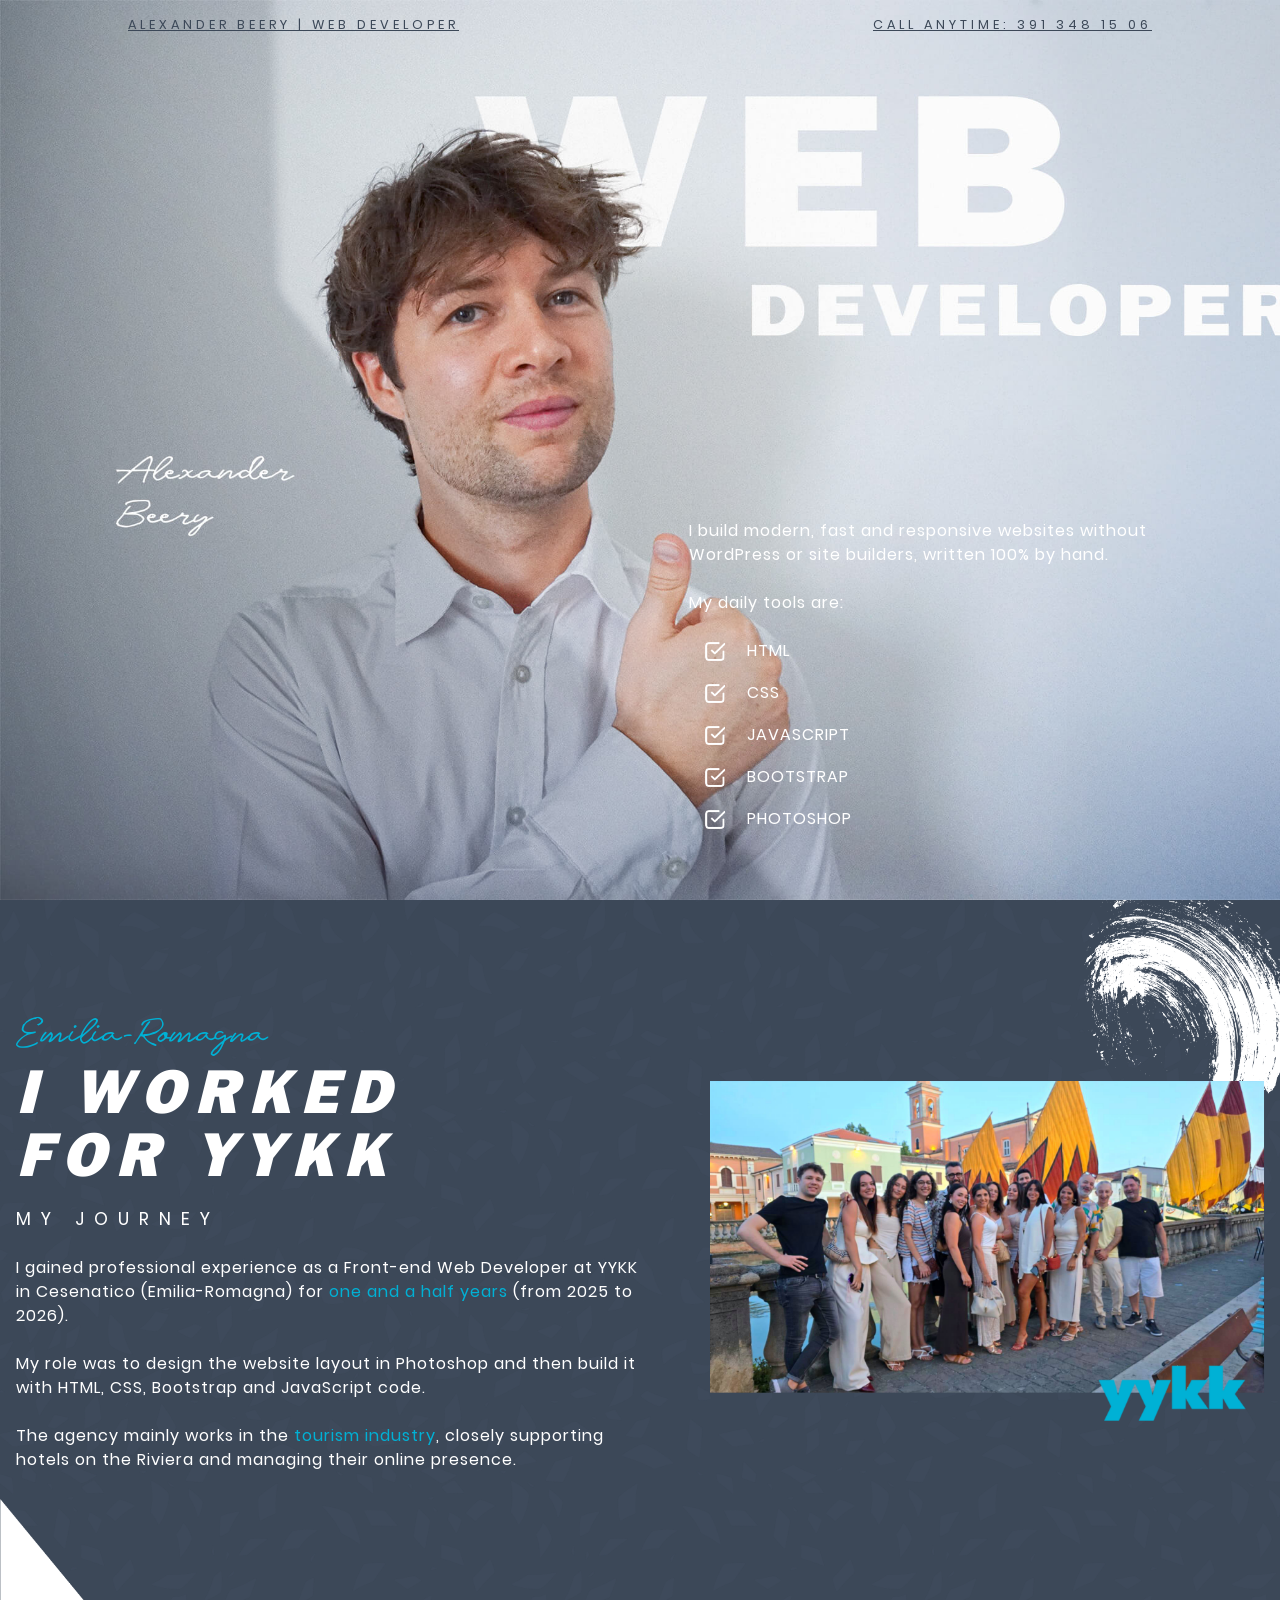
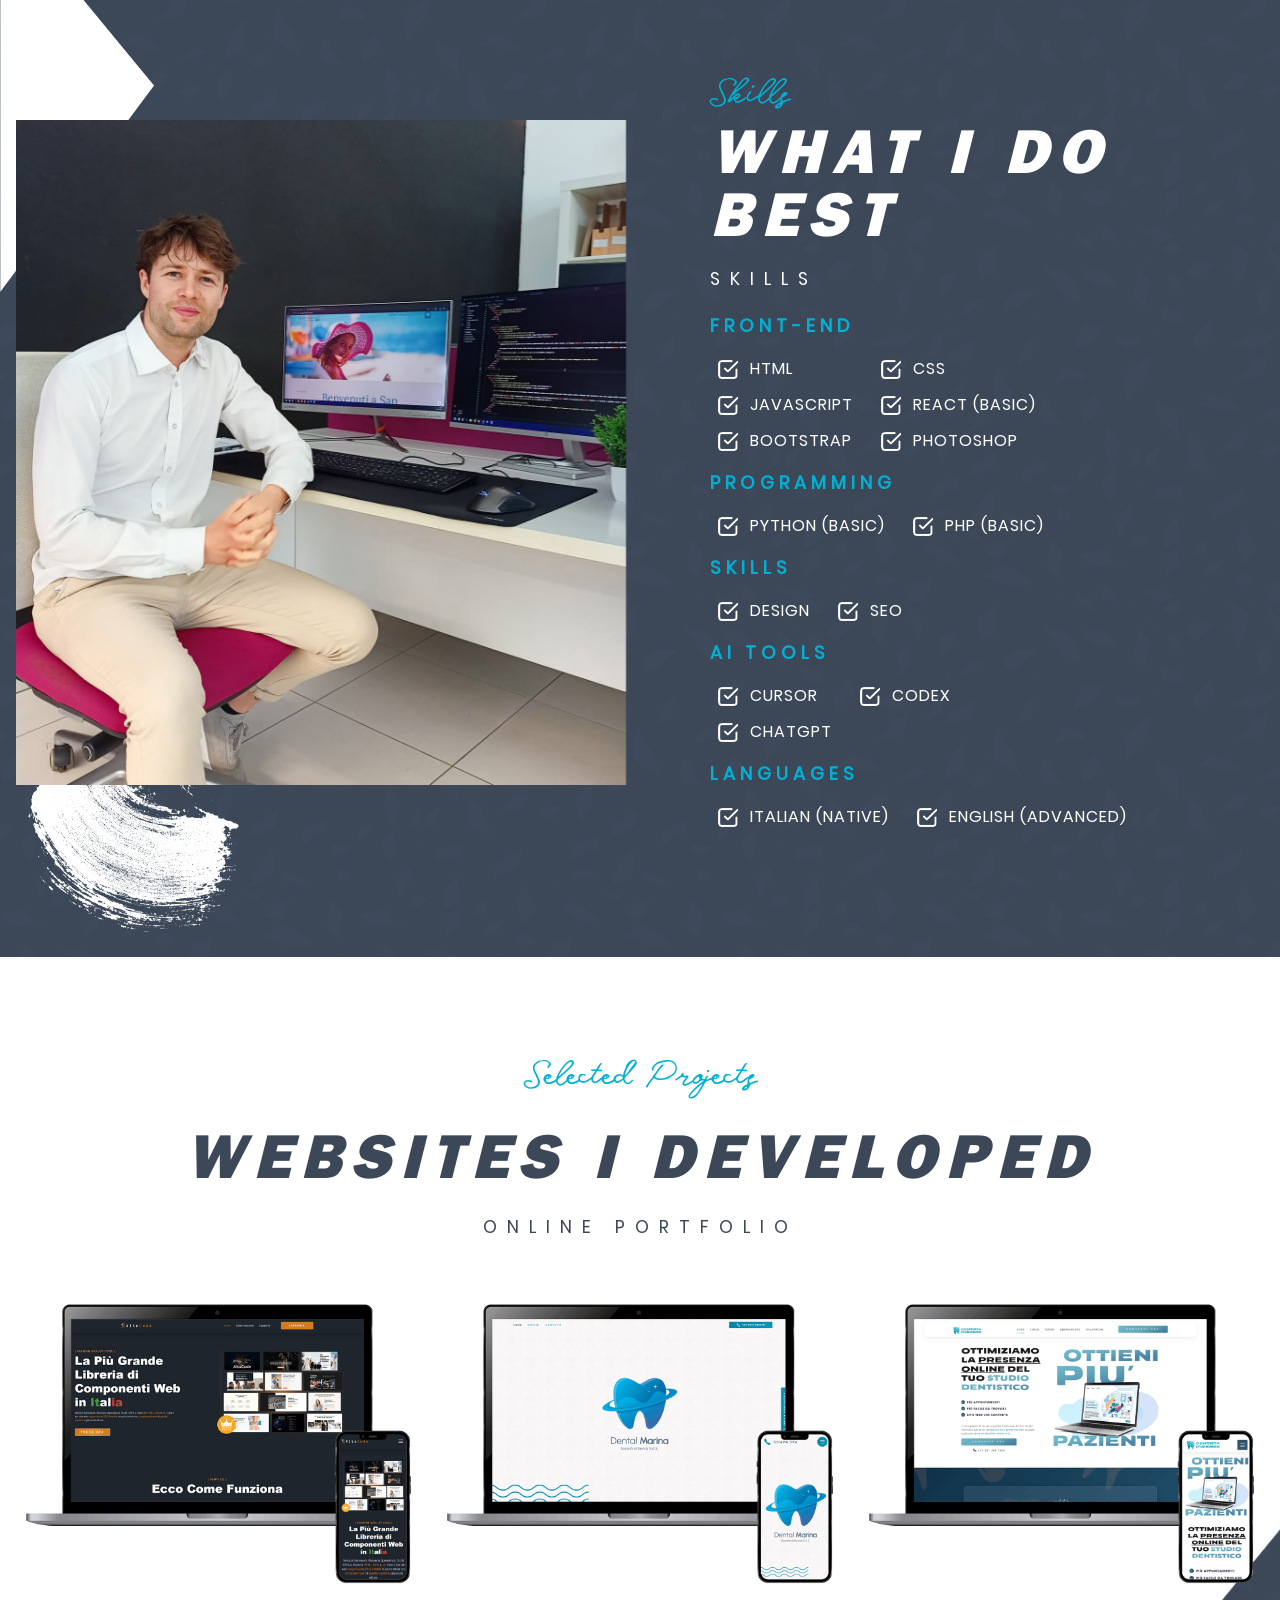
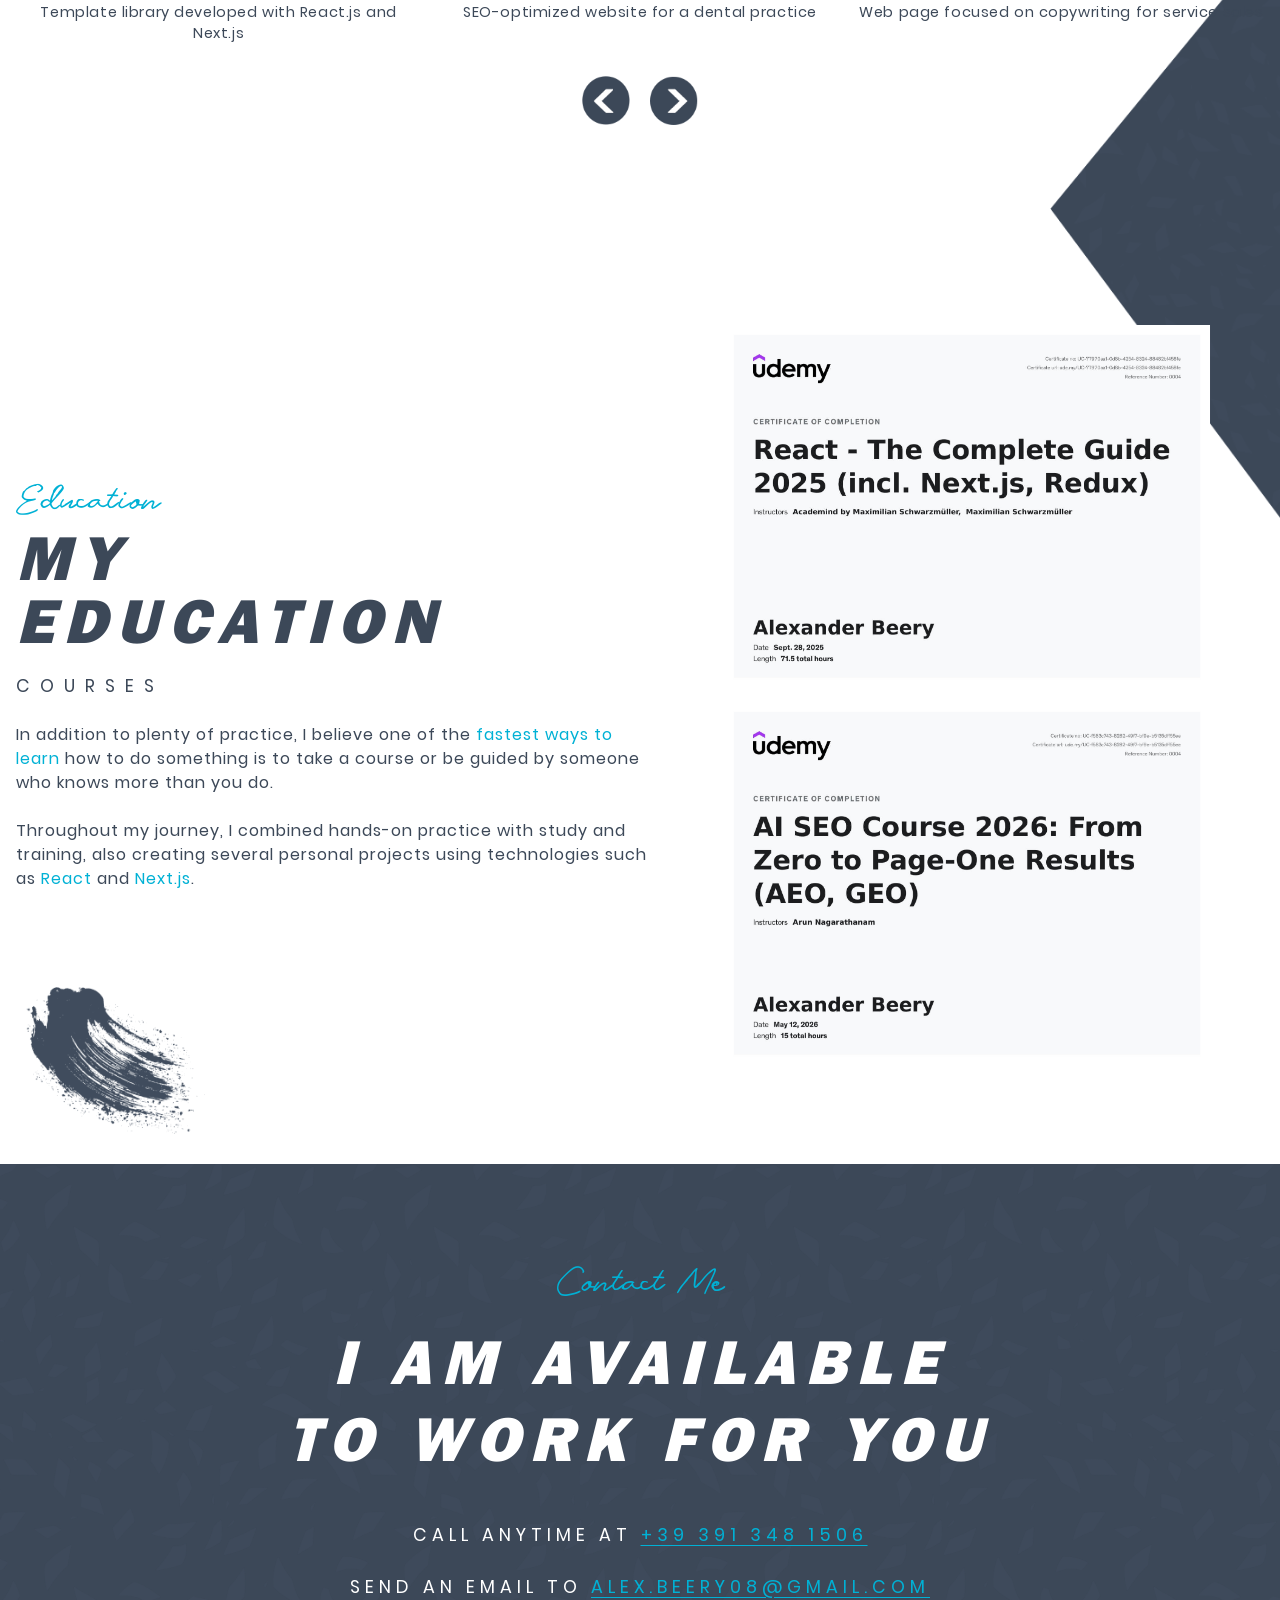
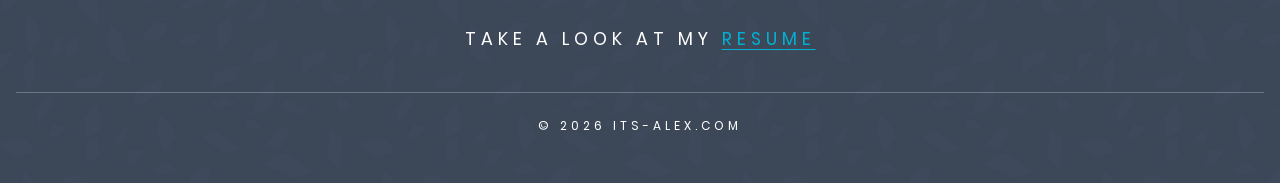
==== index_en.html @ 10af25bc "traduzione in inglese dell home + cv in inglese" ====
<!DOCTYPE html>
<html lang="en">
   <head>
      <meta charset="UTF-8">
      <meta name="viewport" content="width=device-width, initial-scale=1.0">
      <!-- SEO -->
      <title>Alexander Beery | Front-end Web Developer</title>
      <meta name="description" content="Portfolio of Alexander Beery, Front-end Web Developer specializing in React, JavaScript, HTML, CSS and Bootstrap. Modern, fast, responsive and SEO-friendly websites." />
      <meta name="robots" content="index, follow">
      <!-- style -->
      <link rel="stylesheet" href="css/style.css" type="text/css">
      <link rel="stylesheet" href="css/animazioni.css" type="text/css">
      <link rel="stylesheet" href="css/globals.css" type="text/css">
      <!-- favicon -->
      <link rel="shortcut icon" href="favicon.ico" type="image/x-icon"/>

   </head>
   <body>

      <header id="header">
         <div class="container">
            <a href="index.html" class="cta-nome" aria-label="go to the website">
               Alexander Beery | Web Developer
            </a>
            <a href="tel:3913481506" class="cta-numero" aria-label="call Alex">
               Call anytime: 391 348 15 06
            </a>
         </div>
      </header>

      <section id="hero">
         <div class="container">
            <div class="content">
               <img class="image d-lg-none d-block" src="images/hero-mobile.jpg" width="1200" height="800" alt="Alex">
               <p class="text effect01">
                  I build modern, fast and responsive websites without WordPress or site builders, written 100% by hand.<br><br>
                  My daily tools are:
               </p>
               <ul class="list effect02">
                  <li>HTML</li>
                  <li>CSS</li>
                  <li>JAVASCRIPT</li>
                  <li>BOOTSTRAP</li>
                  <li>PHOTOSHOP</li>
               </ul>
            </div>
         </div>
      </section>

      <section id="esperienza">
         <div class="esperienza-deco">
            <div>
               <img src="images/decorazione01.png" alt="" aria-hidden="true">
            </div>
         </div>
         <div class="container">
            <div class="content">
               <span class="topper effect01">Emilia-Romagna</span>
               <h2 class="title effect02">I WORKED<br>FOR YYKK</h2>
               <figure class="figure d-lg-none d-block effect-img">
                  <img class="image" src="images/alex01.png" width="1200" height="800" alt="team summer dinner" decoding="async">
               </figure>
               <h6 class="subtitle effect02">my journey</h6>
               <p class="text effect03">
                  I gained professional experience as a Front-end Web Developer at YYKK in Cesenatico (Emilia-Romagna) 
                  for <span class="primary">one and a half years</span> (from 2025 to 2026).<br><br>

                  My role was to design the website layout in Photoshop and then build it 
                  with HTML, CSS, Bootstrap and JavaScript code.<br><br>

                  The agency mainly works in the <span class="primary">tourism industry</span>, closely supporting hotels on the 
                  Riviera and managing their online presence.
               </p>
            </div>
            <figure class="figure d-lg-block d-none effect-img">
               <img class="image" src="images/alex01.png" width="1200" height="800" alt="team summer dinner" decoding="async">
            </figure>
         </div>
      </section>

      <div class="esperienza-competenze-deco" aria-hidden="true">
         <img src="images/decorazione05.png" alt="">
      </div>
      
      <section id="competenze">
         <div class="container">
            <figure class="figure d-lg-block d-none effect-img">
               <img class="image" src="images/alex02.jpg" width="1200" height="900" alt="team summer dinner" decoding="async">
            </figure>
            <div class="content">
               <span class="topper effect01">Skills</span>
               <h2 class="title effect02">WHAT I DO <br class="d-lg-block d-none">BEST</h2>
               <figure class="figure d-lg-none d-block effect-img">
                  <img class="image" src="images/alex02.jpg" width="1200" height="900" alt="team summer dinner" decoding="async">
               </figure>
               <h6 class="subtitle effect02">skills</h6>
               <div class="effect03">
                  <p class="categoria">FRONT-END</p>
                  <ul class="list">
                     <li>HTML</li>
                     <li>CSS</li>
                     <li>JAVASCRIPT</li>
                     <li>REACT (BASIC)</li>
                     <li>BOOTSTRAP</li>
                     <li>PHOTOSHOP</li>
                  </ul>
                  <p class="categoria">PROGRAMMING</p>
                  <ul class="list">
                     <li>PYTHON (BASIC)</li>
                     <li>PHP (BASIC)</li>
                  </ul>
                  <p class="categoria">SKILLS</p>
                  <ul class="list">
                     <li>DESIGN</li>
                     <li>SEO</li>
                  </ul>
                  <p class="categoria">AI TOOLS</p>
                  <ul class="list">
                     <li>CURSOR</li>
                     <li>CODEX</li>
                     <li>CHATGPT</li>
                  </ul>
                  <p class="categoria">LANGUAGES</p>
                  <ul class="list">
                     <li>ITALIAN (NATIVE)</li>
                     <li>ENGLISH (ADVANCED)</li>
                  </ul>
               </div>
            </div>
         </div>
         <div class="competenze-deco d-none d-lg-flex">
            <div>
               <img src="images/decorazione02.png" alt="" aria-hidden="true">
            </div>
         </div>
      </section>

      <section id="lavori">
         <div class="container">
            <div class="lavori-heading">
               <span class="topper effect01">selected projects</span>
               <h2 class="title effect02">websites I developed</h2>
               <h6 class="subtitle effect03">online portfolio</h6>
            </div>
            <div class="carousel-wrapper effect-img">
               <div class="carousel-window">
                  <div class="carousel-track">
                     <div class="carousel-item">
                        <img src="images/altocode.png" alt="Altocode">
                        <p class="carousel-caption">Template library developed with React.js and Next.js</p>
                     </div>
                     <div class="carousel-item">
                        <img src="images/dentalmarina.png" alt="Dental Marina">
                        <p class="carousel-caption">SEO-optimized website for a dental practice</p>
                     </div>
                     <div class="carousel-item">
                        <img src="images/dentistastudioweb.png" alt="Dentista Studio Web">
                        <p class="carousel-caption">Web page focused on copywriting for service sales</p>
                     </div>
                     <div class="carousel-item">
                        <img src="images/hotelblueribbon.png" alt="Hotel Blue Ribbon">
                        <p class="carousel-caption">Complete website for Hotel Blue Ribbon in HTML, CSS and Bootstrap</p>
                     </div>
                     <div class="carousel-item">
                        <img src="images/offerterivieraromagnola.png" alt="Offerte Riviera Romagnola">
                        <p class="carousel-caption">Complete website for selling advertising spaces to hotels</p>
                     </div>
                     <div class="carousel-item">
                        <img src="images/relaxcasevacanze.png" alt="Relax Case Vacanze">
                        <p class="carousel-caption">HTML, CSS and Bootstrap website for an agency in Riccione</p>
                     </div>
                  </div>
               </div>
               <div class="carousel-controls">
                  <button type="button" class="btn-prev" aria-label="Previous project">
                     <img src="images/sx.png" width="48" height="48" alt="" aria-hidden="true">
                  </button>
                  <button type="button" class="btn-next" aria-label="Next project">
                     <img src="images/dx.png" width="48" height="48" alt="" aria-hidden="true">
                  </button>
               </div>
            </div>
         </div>
      </section>

      <div class="lavori-formazione-deco" aria-hidden="true">
         <img src="images/decorazione03.png" alt="">
      </div>

      <section id="formazione">
         <div class="container">
            <div class="content">
               <span class="topper effect01">education</span>
               <h2 class="title effect02">MY<br>EDUCATION</h2>
               <h6 class="subtitle effect02">COURSES</h6>
               <p class="text effect03">
                  In addition to plenty of practice, I believe one of the <span class="primary">fastest ways to learn</span> how to do something is to take a course or 
                  be guided by someone who knows more than you do.<br><br>

                  Throughout my journey, I combined hands-on practice with study and training, also creating several personal projects 
                  using technologies such as <span class="primary">React</span> and <span class="primary">Next.js</span>.
               </p>
            </div>
            <div class="figures">
               <figure class="figure effect-img">
                  <img class="image" src="images/certificato01.jpg" width="1200" height="800" alt="Udemy certificate React - The Complete Guide" decoding="async">
               </figure>
               <figure class="figure effect-img">
                  <img class="image" src="images/certificato02.jpg" width="1200" height="800" alt="Udemy certificate AI SEO Course" decoding="async">
               </figure>
            </div>
         </div>
         <div class="formazione-deco d-none d-lg-flex">
            <div>
               <img src="images/decorazione04.png" alt="" aria-hidden="true">
            </div>
         </div>
      </section>

      <section id="cta">
         <div class="container">
            <div class="cta-heading">
               <span class="topper effect01">Contact me</span>
               <h2 class="title effect02">I AM AVAILABLE<br>TO WORK FOR YOU</h2>
               <h6 class="subtitle">
                  CALL ANYTIME AT <br class="d-block d-lg-none"><a href="tel:+393913481506">+39 391 348 1506</a><br><br>
                  SEND AN EMAIL TO <a href="mailto:alex.beery08@gmail.com">ALEX.BEERY08@GMAIL.COM</a><br><br>
                  TAKE A LOOK AT MY <a href="/cv/curriculum_en.pdf" download>RESUME</a>
               </h6>
            </div>
            <hr>
            <p class="copyright">&copy; 2026 ITS-ALEX.COM</p>
         </div>
      </section>

      <script src="js/embla-carousel.umd.js"></script>
      <script src="js/custom.js"></script>
   </body>
</html>
---- css/style.css ----
/* HEADER *************************/
#header{width:100%;padding:1rem 1rem;box-sizing:border-box;background-color:transparent;position:absolute;z-index:10000}
#header .container{position: relative;display:flex;justify-content: space-between;max-width: 80vw;margin: auto;}
#header .container .cta-nome,#header .container .cta-numero{color:var(--dark);text-decoration: underline;text-transform: uppercase;letter-spacing: 4px;font-size: clamp(.5rem,2.5vw,.8rem)}
@media (max-width:768px){
   #header .container{justify-content:center;max-width:100%}
   #header .container .cta-nome{display:none}
   #header .container .cta-numero{text-align: center}
}

/* HERO ***************************/
#hero .container{display:flex;flex-direction:row;height:100%;justify-content:end;align-items:end;position:relative}
#hero .text{max-width:540px;margin:0 0 1.5rem;color: var(--white)}
#hero .list{list-style:none;padding:0 1rem;margin:0;font-family:'Poppins',sans-serif;letter-spacing:1px}
#hero .list li{position:relative;padding-left:42px;margin-bottom:18px;font-size:1rem;line-height:1.5;color:var(--white)}
#hero .list li::before{content:"";position:absolute;left:0;top:2px;width:20px;height:20px;background-image:url(../images/check.png);background-repeat:no-repeat;background-position:center;background-size:contain}
@media (max-width:79.9rem){
#hero .text{display:none}
#hero .list{display:none}
#hero .container{padding:0;margin:0}
#hero .image{width:100%;height:auto;margin-bottom:-10px}
}
@media (min-width: 80rem) {
#hero{height:100vh;background-image:url(../images/hero.jpg);background-size:cover;background-position:top left;background-repeat:no-repeat;padding: clamp(40px, 4vw, 300px)}
}

/* ESPERIENZA ***************************/
#esperienza{position:relative;overflow:hidden;background-color: var(--dark)}
#esperienza,#esperienza::before,#esperienza::after,#esperienza *,#esperienza ::before,#esperienza ::after{box-sizing:border-box}
#esperienza::before{position:absolute;z-index:0;inset:0;content:"";background-image:url(../images/bg-pattern01.png);background-size:720px auto;
   background-position:bottom left;background-repeat:repeat;}
#esperienza .container{display:grid;position:relative;width:100%;max-width:90rem;margin-inline:auto;padding:clamp(3.75rem, 9vw, 15rem) 1rem clamp(2.5rem, 6.82vw, 10rem);gap:1rem;align-items:center}
#esperienza .content,.figure{min-width:0}
#esperienza .content{width:100%}
#esperienza .figure{display:grid;margin:0}
#esperienza .title{max-width:17ch;overflow-wrap:anywhere;color:var(--white);line-height:.98;text-wrap:balance}
#esperienza .subtitle{max-width:44rem;line-height:1.5;text-wrap:pretty;color: var(--white);font-weight: 20;}
#esperienza .text{max-width:40rem;margin-top:1.5rem;color:var(--white)}
#esperienza .image{display:block;width:100%;height:100%}
@media (min-width: 56rem) {
#esperienza .container{grid-template-columns:minmax(0,1.05fr) minmax(20rem,0.95fr)}
#esperienza .content{width:100%}
}
@media (min-width: 80rem) {
#esperienza .container{grid-template-columns:minmax(0,1.1fr) minmax(26rem,0.9fr)}
}
/* ESPERIENZA - decorazioni */
#esperienza .esperienza-deco{width: 100%;margin: auto;position: relative;display: flex;flex-direction: column;align-items: center;justify-content: center}
#esperienza .esperienza-deco div{font-size: min(.5vw, 0.7rem);width: 100%;height: 0em}
#esperienza .esperienza-deco div img{position:absolute;width:18%;max-width:34em;height:auto;right:-22px;z-index:0;top:-21px}
@media (max-width:768px){
   #esperienza .esperienza-deco div img{right:0;top:0}
}
/* ESPERIENZA - testi centrati */
@media (max-width: 55.99rem) {
#esperienza .content{display:flex;flex-direction:column;align-items:center;text-align:center}
#esperienza .topper{margin-left:auto;margin-right:auto}
#esperienza .title{text-align:center;margin-left:auto;margin-right:auto;max-width:none}
#esperienza .subtitle{text-align:center;margin-left:auto;margin-right:auto}
#esperienza .text{text-align:center;margin-left:auto;margin-right:auto}
}

/* DECORAZIONE TRA ESPERIENZA E COMPETENZE ********************************/
.esperienza-competenze-deco{position:relative;z-index:1;width:100%;height:0;pointer-events:none}
.esperienza-competenze-deco img{position:absolute;left:0;top:0;transform:translateY(-40%);width:16%;max-width:30em;height:auto;display:block}
@media (min-width: 80rem) {
.esperienza-competenze-deco img{position:absolute;left:0;top:0;transform:translateY(-20%);width:12%;max-width:20em;height:auto;display:block}
}

/* COMPETENZE ***************************/
#competenze{position:relative;overflow:hidden;background-color: var(--dark)}
#competenze,#competenze::before,#competenze::after,#competenze *,#competenze ::before,#competenze ::after{box-sizing:border-box}
#competenze::before{position:absolute;z-index:0;inset:0;content:"";background-image:url(../images/bg-pattern01.png);background-size:720px auto;
   background-position:top left;background-repeat:repeat;}
#competenze .container{display:grid;position:relative;width:100%;max-width:90rem;margin-inline:auto;padding:clamp(2rem, 7.82vw, 7rem) 1rem clamp(2.5rem, 10vw, 15rem);gap:1rem;align-items:center;z-index:2}
#competenze .content,.figure{min-width:0}
#competenze .content{width:100%}
#competenze .figure{display:grid;margin:0}
#competenze .title{max-width:17ch;overflow-wrap:anywhere;color:var(--white);line-height:.98;text-wrap:balance}
#competenze .subtitle{max-width:44rem;line-height:1.5;text-wrap:pretty;color: var(--white);font-weight: 20;}
#competenze .categoria{margin-top:1rem;color:var(--primary);font-weight:700;font-size:18px;letter-spacing:5px}
#competenze .list{list-style:none;padding:0 .5rem;margin:0;font-family:'Poppins',sans-serif;letter-spacing:1px} #competenze .list li{position:relative;padding-left:32px;margin-bottom:18px;font-size:1rem;line-height:1.5;color:var(--white)} #competenze .list li::before{content:"";position:absolute;left:0;top:2px;width:20px;height:20px;background-image:url(../images/check.png);background-repeat:no-repeat;background-position:center;background-size:contain}
#competenze .image{display:block;width:100%;height:auto}
@media (min-width: 56rem) {
#competenze .container{grid-template-columns:minmax(0,1.05fr) minmax(20rem,0.95fr)}
#competenze .content{width:100%}
}
@media (min-width: 80rem) {
#competenze .container{grid-template-columns:minmax(0,1.1fr) minmax(26rem,0.9fr)}
#competenze .image{width:90%}
#competenze .list{list-style:none;padding:0 .5rem;margin:0;font-family:'Poppins',sans-serif;letter-spacing:1px;display:grid;grid-template-columns:repeat(2,max-content);gap:12px 28px;align-items:center}
#competenze .list li{position:relative;padding-left:32px;margin-bottom:0;font-size:1rem;line-height:1.5;color:var(--white)}
#competenze .list li::before{content:"";position:absolute;left:0;top:2px;width:20px;height:20px;background-image:url(../images/check.png);background-repeat:no-repeat;background-position:center;background-size:contain}
}
/* COMPETENZE - decorazioni */
#competenze .competenze-deco{width: 100%;margin: auto;position: relative;display: flex;flex-direction: column;align-items: center;justify-content: center}
#competenze .competenze-deco div{font-size: min(.5vw, 0.7rem);width: 100%;height: 0em}
#competenze .competenze-deco div img{position:absolute;width:18%;max-width:34em;height:auto;left:2%;z-index:0;bottom:20px}
/* COMPETENZE - testi centrati ********************************/
@media (max-width: 55.99rem) {
#competenze .content{display:flex;flex-direction:column;align-items:center;text-align:center}
#competenze .topper{margin-left:auto;margin-right:auto}
#competenze .title{text-align:center;margin-left:auto;margin-right:auto;max-width:none}
#competenze .subtitle{text-align:center;margin-left:auto;margin-right:auto}
#competenze .categoria{text-align:center}
#competenze .list{display:flex;flex-direction:column;align-items:center;padding:0;width:100%}
#competenze .list li{width:fit-content;text-align:left;margin-left:auto;margin-right:auto}
}

/* LAVORI ********************************/
#lavori{position:relative;overflow:hidden;background-color:var(--white)}
#lavori,#lavori::before,#lavori::after,#lavori *,#lavori ::before,#lavori ::after{box-sizing:border-box}
#lavori::before{position:absolute;z-index:0;inset:0;content:"";background-image:url(../images/bg-pattern02.png);background-size:720px auto;
   background-position:top center;background-repeat:repeat}
#lavori .container{position:relative;z-index:2;width:100%;max-width:100rem;margin-inline:auto;padding:clamp(3.75rem, 7.82vw, 10rem) 1rem}
#lavori .lavori-heading{display:flex;flex-direction:column;align-items:center;text-align:center;margin-bottom:2.5rem}
#lavori .title{margin:0;color:var(--dark);max-width:none}
#lavori .subtitle{margin:1.25rem 0 0}

/* CAROUSEL ********************************/
.carousel-wrapper{position:relative;width:100%}
.carousel-window{overflow:hidden}
.carousel-track{display:flex;touch-action:pan-y pinch-zoom;margin-left:-1rem}
.carousel-item{flex:0 0 100%;min-width:0;padding-left:1rem}
.carousel-item img{display:block;width:100%;height:auto;border-radius:12px;object-fit:cover}
.carousel-caption{margin:.75rem 0 0;color:var(--dark);font-size:.9rem;line-height:1.45;text-align:center;letter-spacing:.04em}
.carousel-controls{display:flex;justify-content:center;align-items:center;gap:1.25rem;margin-top:2rem}
.btn-prev,.btn-next{display:inline-flex;align-items:center;justify-content:center;padding:0;background:transparent;border:none;cursor:pointer;line-height:0;transition:transform .2s ease,opacity .2s ease}
.btn-prev img,.btn-next img{display:block;width:clamp(2.5rem, 5vw, 3rem);height:auto}
.btn-prev:hover,.btn-next:hover{transform:scale(1.08)}
.btn-prev:focus-visible,.btn-next:focus-visible{outline:2px solid var(--primary);outline-offset:4px;border-radius:50%}
@media (min-width: 56rem) {
.carousel-item{flex:0 0 33.333%}
}

/* DECORAZIONE TRA LAVORI E FORMAZIONE ********************************/
.lavori-formazione-deco{position:relative;z-index:1;width:100%;height:0;pointer-events:none}
.lavori-formazione-deco img{position:absolute;right:0;top:0;transform:translateY(-50%);width:18%;max-width:34em;height:auto;display:block}

/* FORMAZIONE ********************************/
#formazione{position:relative;overflow:hidden;background-color:var(--white)}
#formazione,#formazione::before,#formazione::after,#formazione *,#formazione ::before,#formazione ::after{box-sizing:border-box}
#formazione::before{position:absolute;z-index:0;inset:0;content:"";background-image:url(../images/bg-pattern02.png);background-size:720px auto;
   background-position:top center;background-repeat:repeat}
#formazione .container{display:grid;position:relative;z-index:2;width:100%;max-width:90rem;margin-inline:auto;padding:clamp(3.75rem, 7.82vw, 10rem) 1rem;gap:2rem;align-items:center}
#formazione .content,#formazione .figures{min-width:0}
#formazione .content{width:100%}
#formazione .title{max-width:17ch;overflow-wrap:anywhere;color:var(--dark);line-height:.98;text-wrap:balance}
#formazione .subtitle{max-width:44rem;line-height:1.5;text-wrap:pretty;color:var(--dark)}
#formazione .text{max-width:40rem;margin-top:1.5rem;color:var(--dark)}
#formazione .figures{display:grid;gap:1rem;margin:0}
#formazione .figure{display:grid;margin:0}
#formazione .image{display:block;width:90%;height:auto}
@media (min-width: 56rem) {
#formazione .container{grid-template-columns:minmax(0,1.05fr) minmax(18rem,0.95fr);gap:2rem}
}
@media (min-width: 80rem) {
#formazione .container{grid-template-columns:minmax(0,1.1fr) minmax(24rem,0.9fr);gap:3rem}
}
/* FORMAZIONE - decorazioni */
#formazione .formazione-deco{width:100%;margin:auto;position:relative;display:flex;flex-direction:column;align-items:center;justify-content:center}
#formazione .formazione-deco div{font-size:min(.5vw,0.7rem);width:100%;height:0}
#formazione .formazione-deco div img{position:absolute;width:22%;max-width:28em;height:auto;left:2%;z-index:1;bottom:30px}
/* FORMAZIONE - testi centrati ********************************/
@media (max-width: 55.99rem) {
#formazione .content{display:flex;flex-direction:column;align-items:center;text-align:center}
#formazione .topper{margin-left:auto;margin-right:auto}
#formazione .title{text-align:center;margin-left:auto;margin-right:auto;max-width:none}
#formazione .subtitle{text-align:center;margin-left:auto;margin-right:auto}
#formazione .text{text-align:center;margin-left:auto;margin-right:auto}
#formazione .figures{justify-items:center}
#formazione .image{width:100%;max-width:28rem}
}

/* CTA ********************************/
#cta{position:relative;overflow:hidden;background-color:var(--dark)}
#cta,#cta::before,#cta::after,#cta *,#cta ::before,#cta ::after{box-sizing:border-box}
#cta::before{position:absolute;z-index:0;inset:0;content:"";background-image:url(../images/bg-pattern01.png);background-size:720px auto;
   background-position:top left;background-repeat:repeat}
#cta .container{position:relative;z-index:2;width:100%;max-width:90rem;margin-inline:auto;padding:clamp(3.75rem, 7.82vw, 8rem) 1rem clamp(2rem, 4vw, 3rem)}
#cta .cta-heading{display:flex;flex-direction:column;align-items:center;text-align:center;margin-bottom:2.5rem}
#cta .title{margin:0 0 1.5rem;color:var(--white);max-width:none;text-align:center}
#cta .subtitle{margin:1.25rem 0 0;color:var(--white);text-align:center;max-width:none;font-size:clamp(.75rem, 3vw, 1.1rem);letter-spacing:5px}
#cta .subtitle a{color:var(--primary);text-decoration:underline;text-underline-offset:4px}
#cta .subtitle a:hover{opacity:.85}
#cta hr{border:0;border-top:1px solid rgba(255,255,255,.25);margin:2.5rem auto 1.5rem;max-width:90rem}
#cta .copyright{margin:0;text-align:center;color:var(--white);font-size:.75rem;letter-spacing:4px}
---- css/animazioni.css ----
/* Fade-up elegante con stagger */
.effect01,
.effect02,
.effect03,
.effect-img {
  opacity: 0;
  will-change: opacity, transform;
}

.effect01,
.effect02,
.effect03 {
  transform: translate3d(0, 36px, 0);
  transition:
    opacity 0.75s cubic-bezier(0.22, 1, 0.36, 1),
    transform 0.75s cubic-bezier(0.22, 1, 0.36, 1);
}

.effect01 { transition-delay: 0s; }
.effect02 { transition-delay: 0.12s; }
.effect03 { transition-delay: 0.24s; }

.effect-img {
  transform: translate3d(0, 40px, 0) scale(0.97);
  transition:
    opacity 0.9s cubic-bezier(0.22, 1, 0.36, 1),
    transform 0.9s cubic-bezier(0.22, 1, 0.36, 1);
  transition-delay: 0.1s;
}

#formazione .figures .figure.effect-img:nth-child(2) {
  transition-delay: 0.28s;
}

.effect01.show,
.effect02.show,
.effect03.show {
  opacity: 1;
  transform: translate3d(0, 0, 0);
}

.effect-img.show {
  opacity: 1;
  transform: translate3d(0, 0, 0) scale(1);
}

@media (prefers-reduced-motion: reduce) {
  .effect01,
  .effect02,
  .effect03,
  .effect-img {
    opacity: 1;
    transform: none;
    transition: none;
  }
}
---- css/globals.css ----
/* FONT FAMILY ********************************/
@font-face{font-family:'Antigua Presidente';src:url(../fonts/AntiguaPresidenteRegular.woff2) format("woff2"),url(../fonts/AntiguaPresidenteRegular.woff) format("woff");font-weight:400;font-style:normal;font-display:swap}
.font-antigua{font-family:'Antigua Presidente';font-weight:400;font-style:normal}
@font-face{font-family:'Franklin Gothic';src:url(../fonts/FranklinGothic-Heavy.woff2) format("woff2"),url(../fonts/FranklinGothic-Heavy.woff) format("woff");font-weight:900;font-style:normal;font-display:swap}
.font-franklin{font-family:'Franklin Gothic';font-weight:900;font-style:normal}
@font-face{font-family:'Poppins';src:url(../fonts/Poppins-Regular.woff2) format("woff2"),url(../fonts/Poppins-Regular.woff) format("woff");font-weight:400;font-style:normal;font-display:swap}
.font-poppins{font-family:'Poppins';font-weight:400;font-style:normal}

/* GENERALI ***************************/
*,:before,:after{box-sizing:border-box}
body {margin:0;padding:0; font-family:'Poppins',sans-serif;overflow-x:hidden}

/* PALETTE ****************************/
:root {
    --primary: #00b1d5;
    --dark: #3c4858;
    --white: #ffffff;
    --topperFontSize: clamp(2rem, 5vw, 2.5rem);
    --headerFontSize: clamp(2rem, 8vw, 4rem);
    --subtitleFontSize: clamp(.9rem, 3vw, 1.1rem);
    --bodyFontSize: 1rem;
    --sectionPadding: clamp(3.75rem, 7.82vw, 10rem) 1rem clamp(2.5rem, 6.82vw, 10rem);
}

/* TITOLI ****************************/
p{font-family:'Poppins',sans-serif;letter-spacing:1px}
.topper{font-size:var(--topperFontSize);font-family:'Antigua Presidente', sans-serif;text-transform:capitalize;color:var(--primary);
    margin-bottom:.95rem;width:fit-content;}
.title{font-family:'Franklin Gothic';font-size:var(--headerFontSize);line-height:1.2em;max-width:45rem;margin:0 0 1rem;
    color:var(--dark);text-transform:uppercase;letter-spacing:5px;font-style: italic}
.subtitle{font-family:'Poppins',sans-serif;font-size:var(--subtitleFontSize);text-transform: uppercase;color: var(--dark);font-weight:100;letter-spacing: 10px;margin: 20px 0;}
.text{font-size:var(--bodyFontSize);line-height:1.5em;max-width:40.625rem;color:var(--dark)}
.primary{color:var(--primary)!important}

/* UTILI ******************************/
.d-none{display:none!important}
.d-block{display:inline-block!important}
.d-flex{display:flex!important}
@media only screen and (min-width: 80rem) {
.d-lg-none{display:none!important}
.d-lg-block{display:inline-block!important}
.d-lg-flex{display:flex!important}
.title{letter-spacing:10px}
}
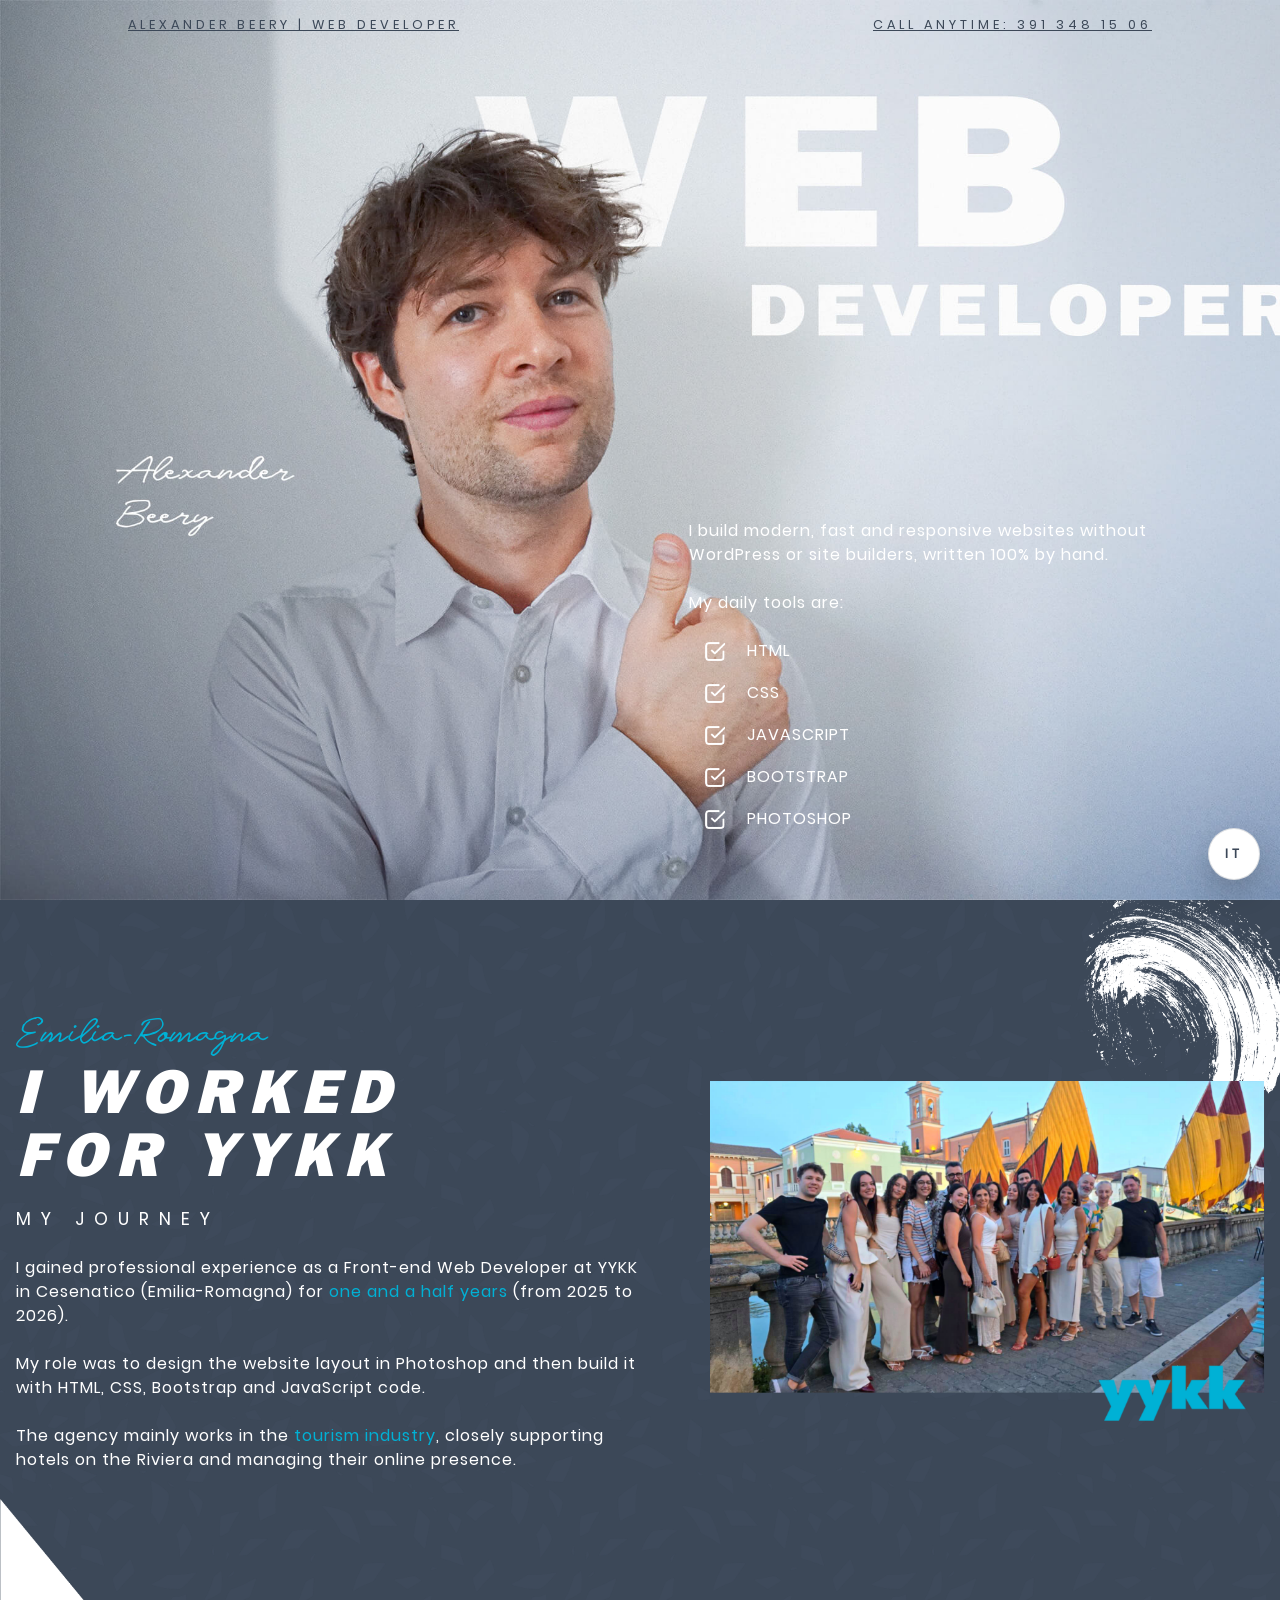
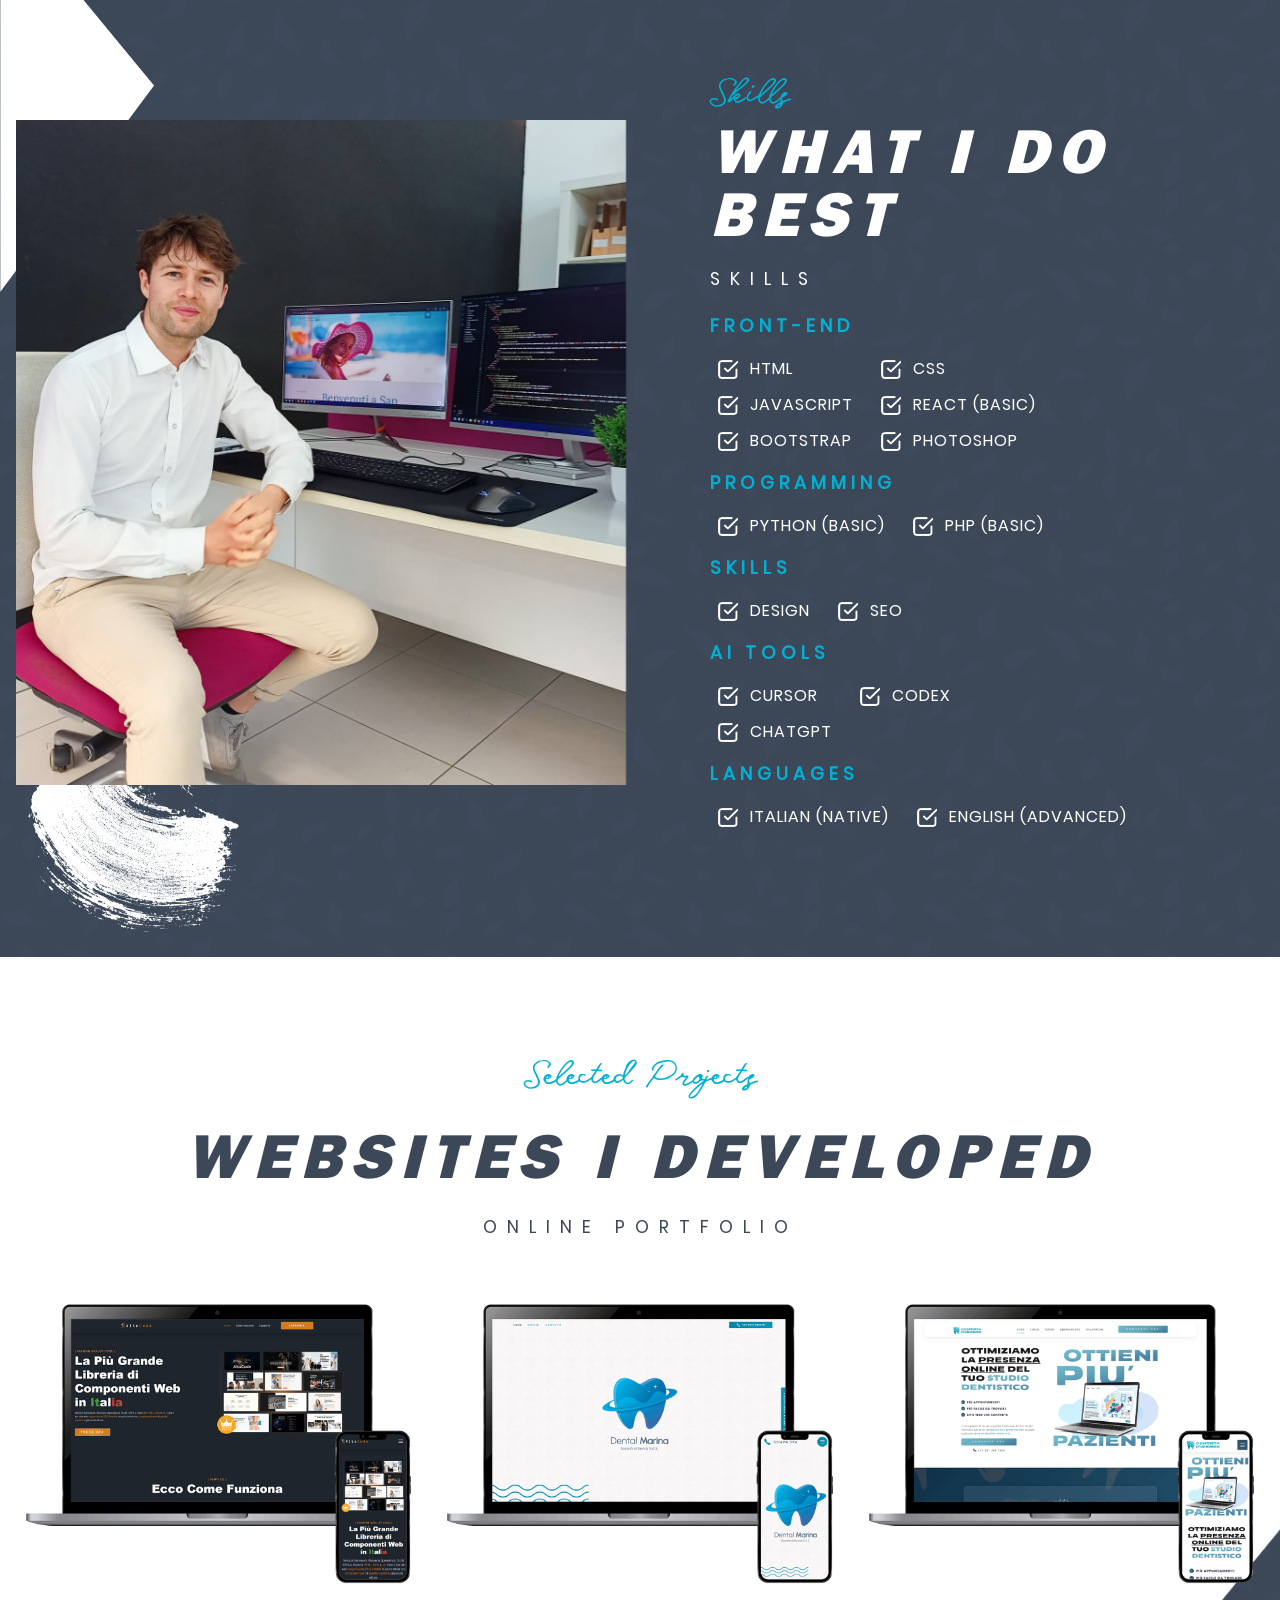
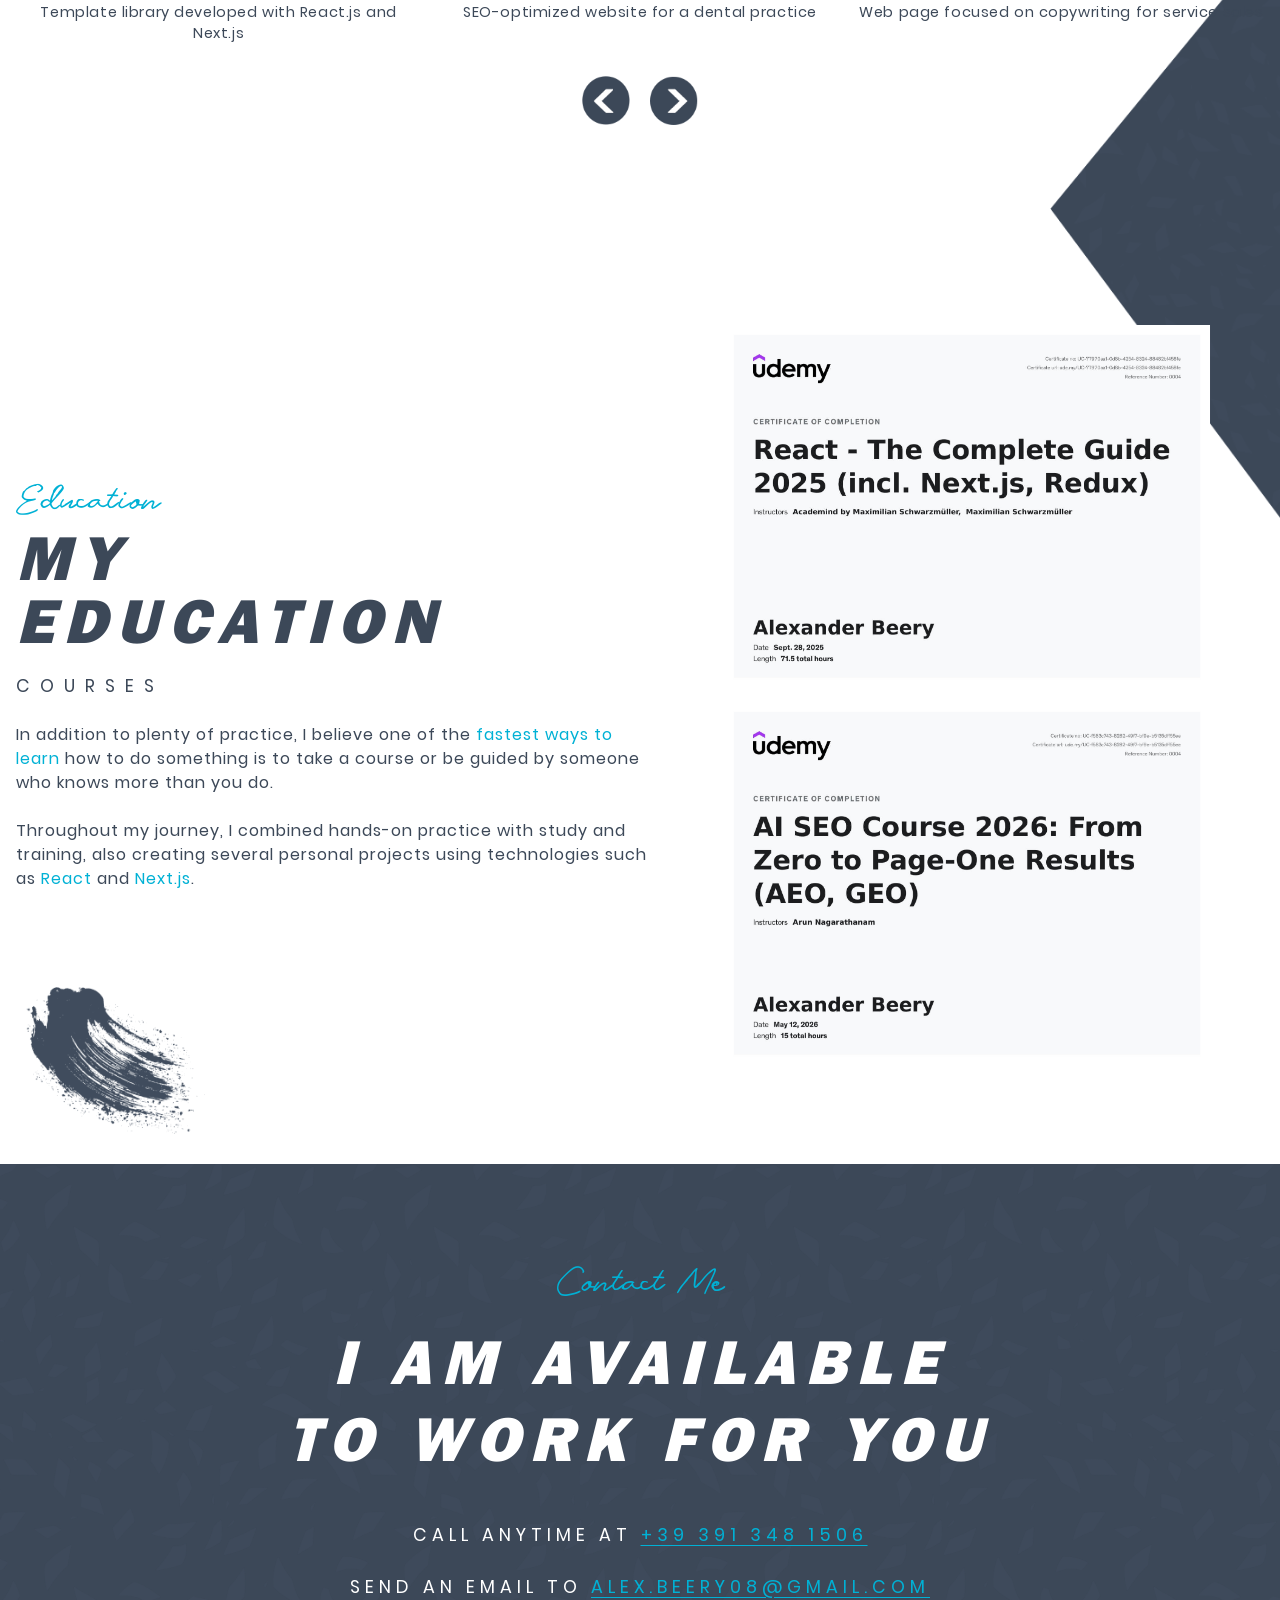
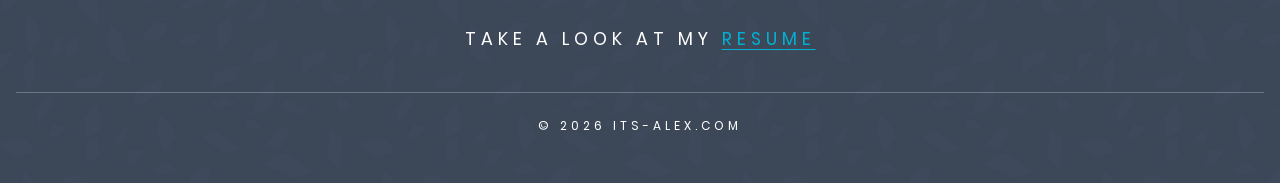
==== commit 76b6e291: "pulsante switch lingua" ====
--- a/index_en.html
+++ b/index_en.html
@@ -233,6 +233,8 @@
          </div>
       </section>
 
+      <a href="index.html" class="language-switch" aria-label="Switch to the Italian version">IT</a>
+
       <script src="js/embla-carousel.umd.js"></script>
       <script src="js/custom.js"></script>
    </body>
--- a/css/style.css
+++ b/css/style.css
@@ -185,3 +185,10 @@
 #cta .subtitle a:hover{opacity:.85}
 #cta hr{border:0;border-top:1px solid rgba(255,255,255,.25);margin:2.5rem auto 1.5rem;max-width:90rem}
 #cta .copyright{margin:0;text-align:center;color:var(--white);font-size:.75rem;letter-spacing:4px}
+
+/* LANGUAGE SWITCH ********************************/
+.language-switch{position:fixed;right:1.25rem;bottom:1.25rem;z-index:10001;display:inline-flex;align-items:center;justify-content:center;min-width:52px;height:52px;padding:0 .85rem;border-radius:50px;box-sizing:border-box;background-color:var(--white);color:var(--dark);border:1px solid rgba(60,72,88,.18);text-decoration:none;text-transform:uppercase;font-family:'Poppins',sans-serif;font-size:.8rem;font-weight:700;letter-spacing:4px;box-shadow:0 12px 28px rgba(0,0,0,.18);transition:transform .25s ease,box-shadow .25s ease}
+.language-switch:hover,.language-switch:focus-visible{color:var(--dark);transform:translateY(-2px);box-shadow:0 16px 34px rgba(0,0,0,.24);outline:none}
+@media only screen and (max-width:47.999em){
+.language-switch{right:1rem;bottom:1rem;min-width:48px;height:48px;font-size:.75rem;border-radius:50px;letter-spacing:3px}
+}
